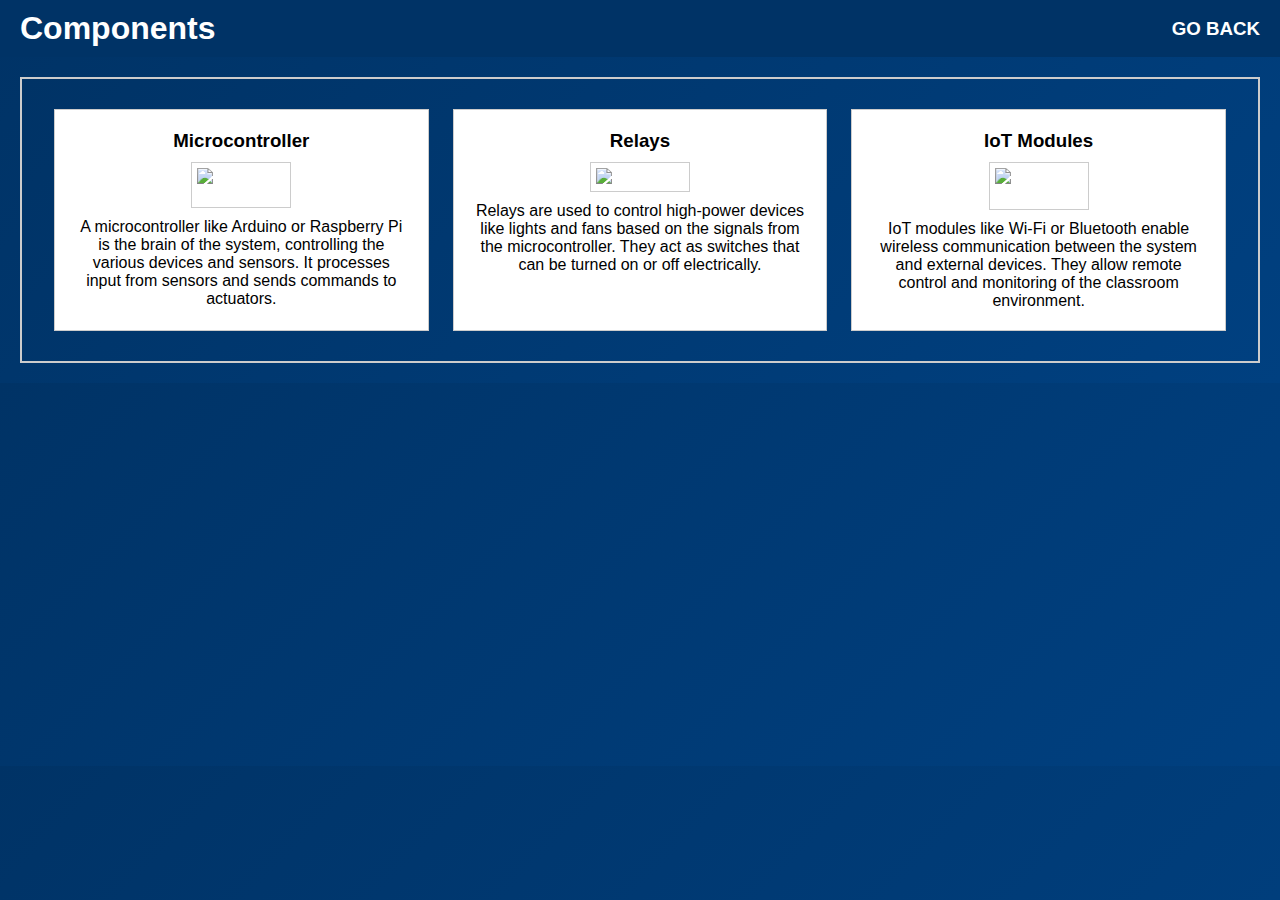
==== components.html @ 0d643deb "Update" ====
<!DOCTYPE html>
<html lang="en">
<head>
    <meta charset="UTF-8">
    <meta name="viewport" content="width=device-width, initial-scale=1.0">
    <title>Components</title>
    <link rel="stylesheet" href="style.css">
</head>
<body>
    <style>
        * {
            margin: 0;
            padding: 0;
            box-sizing: border-box;
        }
        body {
            font-family: Arial, sans-serif;
        }
        nav {
            display: flex;
            justify-content: space-between;
            align-items: center;
            background-color: #003366;
            color: #ffffff;
            padding: 10px 20px;
        }
        nav h1, nav h2 {
            margin: 0;
        }
        nav button {
            background-color: #004080;
            color: #ffffff;
            border: none;
            padding: 10px 20px;
            cursor: pointer;
        }
        nav button:hover {
            background-color: #0059b3;
        }
        #components {
            display: flex;
            flex-wrap: wrap;
            justify-content: space-around;
            border: 2px solid #ccc;
            margin: 20px;
            padding: 20px;
            background: linear-gradient(135deg, #003366, #004080);
        }
        .component {
            display: flex;
            flex-direction: column;
            align-items: center;
            justify-content: flex-start;
            border: 1px solid #ccc;
            padding: 20px;
            margin: 10px;
            width: calc(33% - 20px);
            background-color: #ffffff;
        }
        .component h3 {
            color: black;
            margin-bottom: 10px;
        }
        .component img {
            border: 1px solid #ccc;
            padding: 5px;
            background-color: #ffffff;
            margin-bottom: 10px;
        }
        .component p {
            color: #000;
        }
        h3{
            display: inline;
        }
    </style>
</head>
<body>
    <nav>
        <h2>Components</h2>
        <h3 onclick="window.location.href='index.html'">GO BACK</h3>
    </nav>
    
    <section id="components">
        <div class="component">
            <h3>Microcontroller</h3>
            <img src="img/esp8266_board.png" alt="Microcontroller" width="100px">
            <p>A microcontroller like Arduino or Raspberry Pi is the brain of the system, controlling the various devices and sensors. It processes input from sensors and sends commands to actuators.</p>
        </div>
        <div class="component">
            <h3>Relays</h3>
            <img src="img/Dual-Channel-Relay-Module-Pinout.jpg" alt="Relays" width="100px">
            <p>Relays are used to control high-power devices like lights and fans based on the signals from the microcontroller. They act as switches that can be turned on or off electrically.</p>
        </div>
        <div class="component">
            <h3>IoT Modules</h3>
            <img src="img/jumper-wire.jpg" alt="IoT Module" width="100px">
            <p>IoT modules like Wi-Fi or Bluetooth enable wireless communication between the system and external devices. They allow remote control and monitoring of the classroom environment.</p>
        </div>
    </section>
</body>
</html>
---- style.css ----
body {
    font-family: 'Segoe UI', Tahoma, Geneva, Verdana, sans-serif;
    margin: 0;
    padding: 0;
    background: linear-gradient(135deg, #003366, #004080);
    color: white;
    text-align: center;
}

nav {
    background-color: transparent;
    display: flex;
    justify-content: space-between;
    align-items: center;
    flex-wrap: wrap;
    padding: 15px 30px;
    transition: linear 0.5s;
    background: transparent;
}

.logo {
    font-size: 24px;
    font-weight: bold;
}

nav ul {
    list-style: none;
    display: flex;
    margin: 0;
}

nav ul li {
    margin: 0 15px;
}

nav ul li a {
    color: white;
    text-decoration: none;
    font-weight: 500;
}

#nav-toggle {
    display: none;
}

.icon-burger {
    display: none;
    font-size: 28px;
    color: white;
    cursor: pointer;
}

@media (max-width: 768px) {
    .icon-burger {
        display: block;
    }

    nav ul {
        display: none;
        width: 100%;
        flex-direction: column;
        margin-top: 10px;
    }

    #nav-toggle:checked + ul {
        display: flex;
    }

    nav ul li {
        margin: 10px 0;
    }

    nav ul li a {
        font-size: 20px;
    }
}

section {
    padding: 50px 20px;
}

h1 {
    font-size: 2.5em;
}

h2 {
    font-size: 2em;
    margin-bottom: 20px;
}

.container {
    display: flex;
    justify-content: center;
    flex-wrap: wrap;
    gap: 20px;
}

.control {
    width: 200px;
    display: flex;
}


button {
    background-color: #0066cc;
    color: #fff;
    padding: 15px 20px;
    margin: 10px 0;
    cursor: pointer;
    border: none;
    border-radius: 10px;
    width: 100%;
    font-size: 16px;
    transition: background-color 0.3s, transform 0.3s;
    display: flex;
    flex-direction: column;
    align-items: center;
    justify-content: center;
}

button img {
    margin-bottom: 10px;
}

button span {
    font-size: 18px;
}

button:hover {
    background-color: #005bb5;
    transform: translateY(-5px);
}

#about p {
    max-width: 600px;
    margin: 0 auto;
    line-height: 1.6;
    font-size: 1.1em;
}

@media (max-width: 768px) {
    h1 {
        font-size: 2em;
    }

    h2 {
        font-size: 1.5em;
    }

    button {
        font-size: 14px;
    }
}
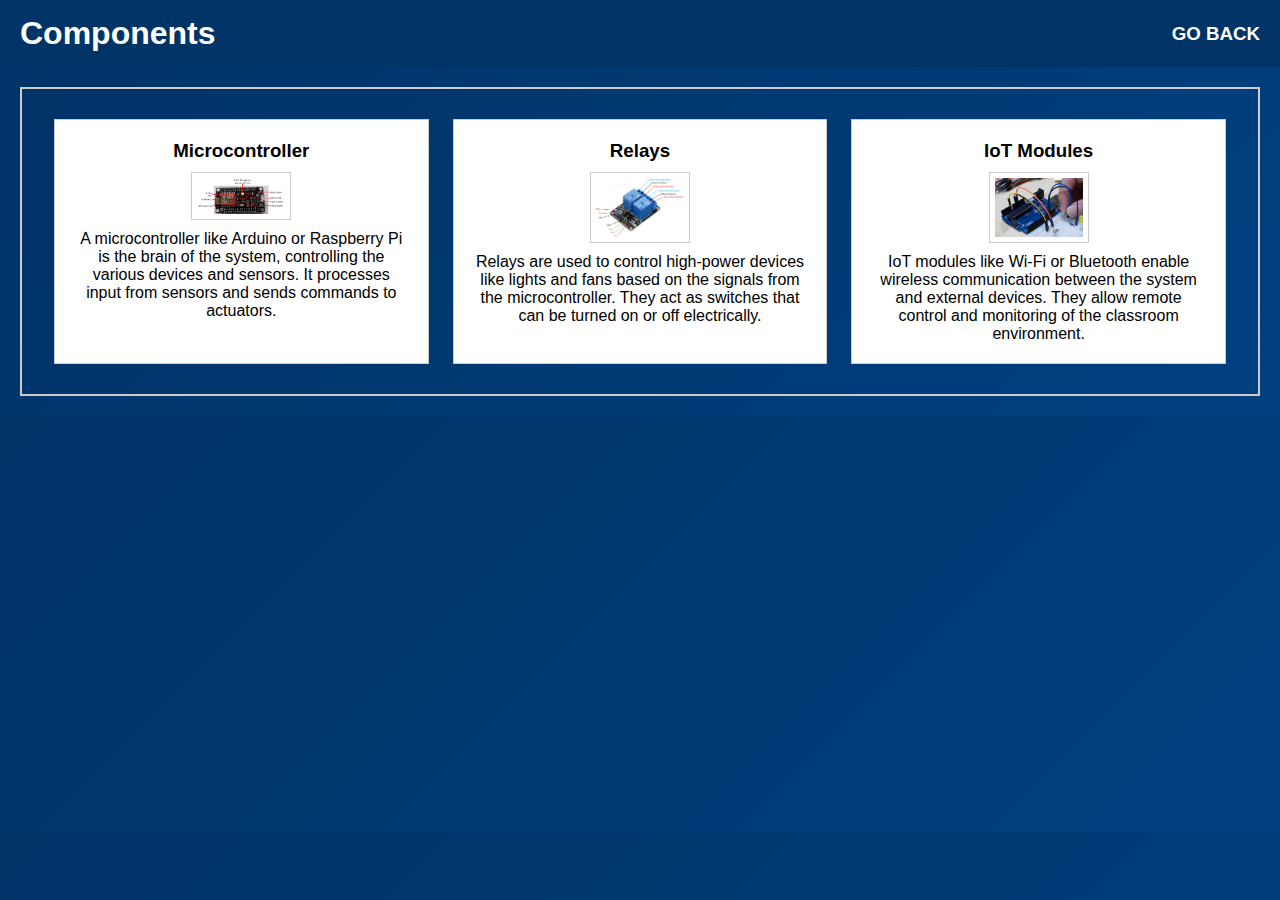
==== commit b4e8485e: "Update components.html" ====
--- a/components.html
+++ b/components.html
@@ -1,13 +1,11 @@
-
-<!DOCTYPE html>
-<html lang="en">
-<head>
-    <meta charset="UTF-8">
-    <meta name="viewport" content="width=device-width, initial-scale=1.0">
-    <title>Components</title>
-    <link rel="stylesheet" href="style.css">
-</head>
-<body>
+<!DOCTYPE html>
+<html lang="en">
+<head>
+    <meta charset="UTF-8">
+    <meta name="viewport" content="width=device-width, initial-scale=1.0">
+    <title>Smart Classroom Automation</title>
+    <link rel="stylesheet" href="style.css">
+    <link rel="icon" href="img/icons8-automation-50.png">
     <style>
         * {
             margin: 0;
@@ -23,20 +21,14 @@
             align-items: center;
             background-color: #003366;
             color: #ffffff;
-            padding: 10px 20px;
+            padding: 15px 20px;
         }
-        nav h1, nav h2 {
+        nav h2, nav h3 {
             margin: 0;
-        }
-        nav button {
-            background-color: #004080;
-            color: #ffffff;
-            border: none;
-            padding: 10px 20px;
             cursor: pointer;
         }
-        nav button:hover {
-            background-color: #0059b3;
+        nav h3:hover {
+            text-decoration: underline;
         }
         #components {
             display: flex;
@@ -51,12 +43,12 @@
             display: flex;
             flex-direction: column;
             align-items: center;
-            justify-content: flex-start;
             border: 1px solid #ccc;
             padding: 20px;
             margin: 10px;
             width: calc(33% - 20px);
             background-color: #ffffff;
+            text-align: center;
         }
         .component h3 {
             color: black;
@@ -67,12 +59,45 @@
             padding: 5px;
             background-color: #ffffff;
             margin-bottom: 10px;
+            max-width: 100%;
+            height: auto;
         }
         .component p {
             color: #000;
         }
-        h3{
-            display: inline;
+
+        /* Responsive Design */
+        @media screen and (max-width: 1024px) {
+            .component {
+                width: calc(50% - 20px);
+            }
+            nav {
+                flex-direction: column;
+                text-align: center;
+            }
+        }
+
+        @media screen and (max-width: 768px) {
+            #components {
+                flex-direction: column;
+                align-items: center;
+            }
+            .component {
+                width: 80%;
+            }
+        }
+
+        @media screen and (max-width: 480px) {
+            nav h2 {
+                font-size: 18px;
+            }
+            nav h3 {
+                font-size: 14px;
+            }
+            .component {
+                width: 100%;
+                padding: 15px;
+            }
         }
     </style>
 </head>
@@ -100,6 +125,4 @@
         </div>
     </section>
 </body>
-</html>
-
-    
+</html>--- a/style.css
+++ b/style.css
@@ -1,154 +1,154 @@
-
-body {
-    font-family: 'Segoe UI', Tahoma, Geneva, Verdana, sans-serif;
-    margin: 0;
-    padding: 0;
-    background: linear-gradient(135deg, #003366, #004080);
-    color: white;
-    text-align: center;
-}
-
-nav {
-    background-color: transparent;
-    display: flex;
-    justify-content: space-between;
-    align-items: center;
-    flex-wrap: wrap;
-    padding: 15px 30px;
-    transition: linear 0.5s;
-    background: transparent;
-}
-
-.logo {
-    font-size: 24px;
-    font-weight: bold;
-}
-
-nav ul {
-    list-style: none;
-    display: flex;
-    margin: 0;
-}
-
-nav ul li {
-    margin: 0 15px;
-}
-
-nav ul li a {
-    color: white;
-    text-decoration: none;
-    font-weight: 500;
-}
-
-#nav-toggle {
-    display: none;
-}
-
-.icon-burger {
-    display: none;
-    font-size: 28px;
-    color: white;
-    cursor: pointer;
-}
-
-@media (max-width: 768px) {
-    .icon-burger {
-        display: block;
-    }
-
-    nav ul {
-        display: none;
-        width: 100%;
-        flex-direction: column;
-        margin-top: 10px;
-    }
-
-    #nav-toggle:checked + ul {
-        display: flex;
-    }
-
-    nav ul li {
-        margin: 10px 0;
-    }
-
-    nav ul li a {
-        font-size: 20px;
-    }
-}
-
-section {
-    padding: 50px 20px;
-}
-
-h1 {
-    font-size: 2.5em;
-}
-
-h2 {
-    font-size: 2em;
-    margin-bottom: 20px;
-}
-
-.container {
-    display: flex;
-    justify-content: center;
-    flex-wrap: wrap;
-    gap: 20px;
-}
-
-.control {
-    width: 200px;
-    display: flex;
-}
-
-
-button {
-    background-color: #0066cc;
-    color: #fff;
-    padding: 15px 20px;
-    margin: 10px 0;
-    cursor: pointer;
-    border: none;
-    border-radius: 10px;
-    width: 100%;
-    font-size: 16px;
-    transition: background-color 0.3s, transform 0.3s;
-    display: flex;
-    flex-direction: column;
-    align-items: center;
-    justify-content: center;
-}
-
-button img {
-    margin-bottom: 10px;
-}
-
-button span {
-    font-size: 18px;
-}
-
-button:hover {
-    background-color: #005bb5;
-    transform: translateY(-5px);
-}
-
-#about p {
-    max-width: 600px;
-    margin: 0 auto;
-    line-height: 1.6;
-    font-size: 1.1em;
-}
-
-@media (max-width: 768px) {
-    h1 {
-        font-size: 2em;
-    }
-
-    h2 {
-        font-size: 1.5em;
-    }
-
-    button {
-        font-size: 14px;
-    }
-}
+body {
+    font-family: 'Segoe UI', Tahoma, Geneva, Verdana, sans-serif;
+    margin: 0;
+    padding: 0;
+    background: linear-gradient(135deg, #003366, #004080);
+    color: white;
+    text-align: center;
+}
+
+nav {
+    background-color: transparent;
+    display: flex;
+    justify-content: space-between;
+    align-items: center;
+    flex-wrap: wrap;
+    padding: 15px 30px;
+    transition: linear 0.5s;
+    background: transparent;
+}
+
+.logo {
+    font-size: 24px;
+    font-weight: bold;
+}
+
+nav ul {
+    list-style: none;
+    display: flex;
+    margin: 0;
+}
+
+nav ul li {
+    margin: 0 15px;
+}
+
+nav ul li a {
+    color: white;
+    text-decoration: none;
+    font-weight: 500;
+}
+
+#nav-toggle {
+    display: none;
+}
+
+.icon-burger {
+    display: none;
+    font-size: 28px;
+    color: white;
+    cursor: pointer;
+}
+
+@media (max-width: 768px) {
+    .icon-burger {
+        display: block;
+    }
+
+    nav ul {
+        display: none;
+        width: 100%;
+        flex-direction: column;
+        margin-top: 10px;
+    }
+
+    #nav-toggle:checked + ul {
+        display: flex;
+    }
+
+    nav ul li {
+        margin: 10px 0;
+    }
+
+    nav ul li a {
+        font-size: 20px;
+    }
+}
+
+section {
+    padding: 50px 20px;
+}
+
+h1 {
+    font-size: 2.5em;
+}
+
+h2 {
+    font-size: 2em;
+    margin-bottom: 20px;
+}
+
+.container {
+    display: flex;
+    justify-content: center;
+    flex-wrap: wrap;
+    gap: 20px;
+}
+
+.control {
+    width: 200px;
+    display: flex;
+}
+
+button {
+    background-color: #0066cc;
+    color: #fff;
+    padding: 15px 20px;
+
+
+    margin: 10px 0;
+    cursor: pointer;
+    border: none;
+    border-radius: 10px;
+    width: 100%;
+    font-size: 16px;
+
+    transition: background-color 0.3s, transform 0.3s;
+    display: flex;
+    flex-direction: column;
+    align-items: center;
+    justify-content: center;
+}
+button img {
+    margin-bottom: 10px;
+}
+
+button span {
+    font-size: 18px;
+}
+
+button:hover {
+    background-color: #005bb5;
+    transform: translateY(-5px);
+}
+
+#about p {
+    max-width: 600px;
+    margin: 0 auto;
+    line-height: 1.6;
+    font-size: 1.1em;
+}
+
+@media (max-width: 768px) {
+    h1 {
+        font-size: 2em;
+    }
+
+    h2 {
+        font-size: 1.5em;
+    }
+
+    button {
+        font-size: 14px;
+    }
+}